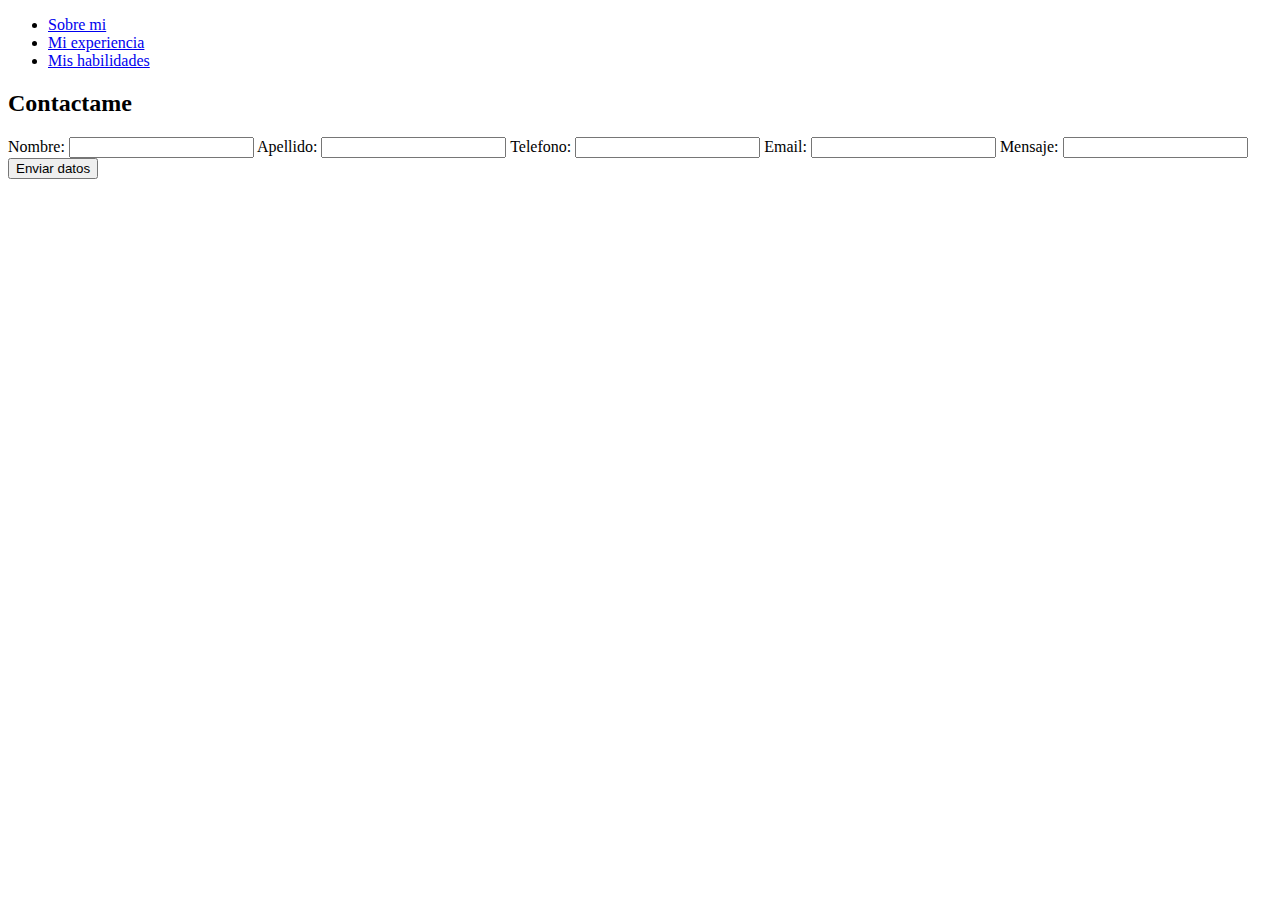
==== contacto.html @ baa680e2 "Primera iteración" ====
<!DOCTYPE html>
<html>

<head>
</head>

<body>
    <nav>
        <ul>
            <li> <a href="index.html"> Sobre mi</a></li>
            <li> <a href="experiencia.html"> Mi experiencia</a></li>
            <li> <a href="habilidades.html"> Mis habilidades</a></li>
        </ul>
    </nav>
    <section>
        <h2> Contactame</h2>
        <form method="post">
            <label for="nombre">Nombre: </label>
            <input name="nombre" id="nombre" placeholder="" required>

            <label for="apellido">Apellido: </label>
            <input name="apellido" id="apellido" placeholder="" required>

            <label for="telefono">Telefono: </label>
            <input name="telefono" id="telefono" placeholder="" required>

            <label for="email">Email: </label>
            <input name="email" id="email" placeholder="" required>

            <label for="mensaje">Mensaje: </label>
            <input name="mensaje" id="mensaje" placeholder="" required>

            <input type="submit" value="Enviar datos">
        </form>
    </section>
</body>

</html>
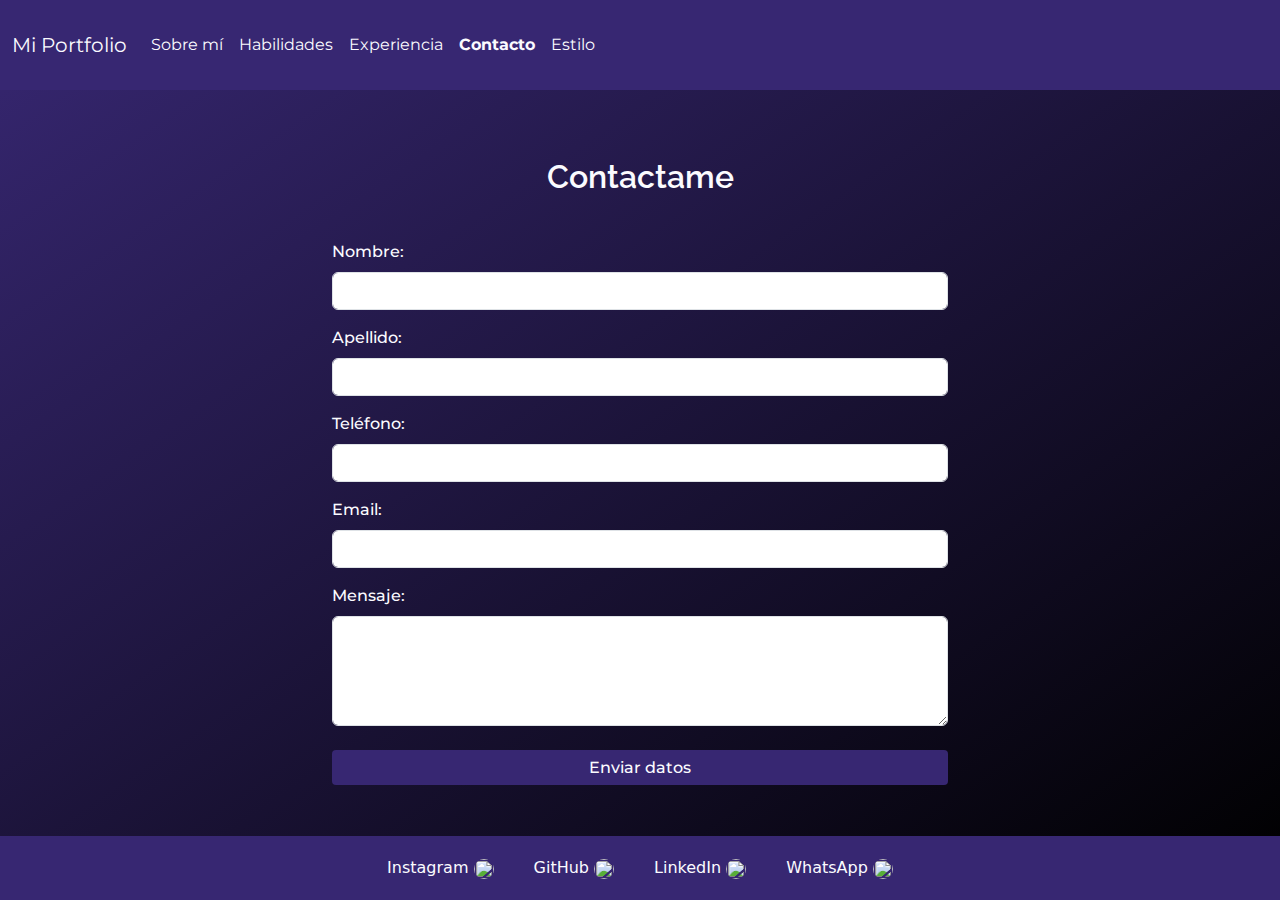
==== commit 78e823b1: "Cuarta iteracion" ====
--- a/contacto.html
+++ b/contacto.html
@@ -2,37 +2,108 @@
 <html>
 
 <head>
+    <title>Contacto</title>
+
+    <link href="https://cdn.jsdelivr.net/npm/bootstrap@5.3.3/dist/css/bootstrap.min.css" rel="stylesheet"
+        integrity="sha384-QWTKZyjpPEjISv5WaRU9OFeRpok6YctnYmDr5pNlyT2bRjXh0JMhjY6hW+ALEwIH" crossorigin="anonymous">
+    <link id="estilo" rel="stylesheet" href="css/styleDark.css">
+    <meta charset="UTF-8">
+    <link rel="preconnect" href="https://fonts.googleapis.com">
+    <link rel="preconnect" href="https://fonts.gstatic.com" crossorigin>
+    <link href="https://fonts.googleapis.com/css2?family=Montserrat:ital,wght@0,100..900;1,100..900&display=swap"
+        rel="stylesheet">
+    <link href="https://fonts.googleapis.com/css2?family=Raleway:ital,wght@0,100..900;1,100..900&display=swap"
+        rel="stylesheet">
+    <link href="https://fonts.googleapis.com/css2?family=Alef:wght@400;700&display=swap" rel="stylesheet">
 </head>
 
-<body>
-    <nav>
-        <ul>
-            <li> <a href="index.html"> Sobre mi</a></li>
-            <li> <a href="experiencia.html"> Mi experiencia</a></li>
-            <li> <a href="habilidades.html"> Mis habilidades</a></li>
-        </ul>
+<body class="pb-5 grad">
+    <nav class="navbar navbar-expand-lg nav1">
+        <div class="container-fluid">
+            <a class="navbar-brand" href="#">Mi Portfolio</a>
+            <button class="navbar-toggler" type="button" data-bs-toggle="collapse" data-bs-target="#navbarNavAltMarkup"
+                aria-controls="navbarNavAltMarkup" aria-expanded="false" aria-label="Toggle navigation">
+                <span class="navbar-toggler-icon"></span>
+            </button>
+            <div class="collapse navbar-collapse" id="navbarNavAltMarkup">
+                <div class="navbar-nav">
+                    <a class="nav-link" aria-current="page" href="index.html">Sobre mí</a>
+                    <a class="nav-link" href="habilidades.html">Habilidades</a>
+                    <a class="nav-link" href="experiencia.html">Experiencia</a>
+                    <a class="nav-link active" href="contacto.html">Contacto</a>
+                    <button class="nav-link" onclick="cambiarEstilo()">Estilo</button>
+
+                </div>
+            </div>
+        </div>
     </nav>
     <section>
-        <h2> Contactame</h2>
-        <form method="post">
-            <label for="nombre">Nombre: </label>
-            <input name="nombre" id="nombre" placeholder="" required>
+        <div class="container-lg my-5 contacto">
 
-            <label for="apellido">Apellido: </label>
-            <input name="apellido" id="apellido" placeholder="" required>
+            <h2 class="text-right mb-4">Contactame</h2>
+            <form action="https://formsubmit.co/rubioloema@gmail.com" method="post">
+                <div class="mb-3">
+                    <label for="nombre" class="form-label">Nombre:</label>
+                    <input type="text" class="form-control" name="nombre" id="nombre" placeholder="" required>
+                </div>
+                <div class="mb-3">
+                    <label for="apellido" class="form-label">Apellido:</label>
+                    <input type="text" class="form-control" name="apellido" id="apellido" placeholder="" required>
+                </div>
+                <div class="mb-3">
+                    <label for="telefono" class="form-label">Teléfono:</label>
+                    <input type="tel" class="form-control" name="telefono" id="telefono" placeholder="" required>
+                </div>
+                <div class="mb-3">
+                    <label for="email" class="form-label">Email:</label>
+                    <input type="email" class="form-control" name="email" id="email" placeholder="" required>
+                </div>
+                <div class="mb-4">
+                    <label for="mensaje" class="form-label">Mensaje:</label>
+                    <textarea class="form-control" name="mensaje" id="mensaje" rows="4" placeholder=""
+                        required></textarea>
+                </div>
+                <div class="d-grid">
+                    <button type="submit" class="boton border border-0 rounded-1">Enviar datos</button>
+                </div>
+            </form>
 
-            <label for="telefono">Telefono: </label>
-            <input name="telefono" id="telefono" placeholder="" required>
+        </div>
 
-            <label for="email">Email: </label>
-            <input name="email" id="email" placeholder="" required>
+    </section>
 
-            <label for="mensaje">Mensaje: </label>
-            <input name="mensaje" id="mensaje" placeholder="" required>
+    <footer>
+        <div class="barraInferior">
+            <a class="nav-link" href="https://www.instagram.com/emanuel.rubiolo/">Instagram <img
+                    src="images/logos/ig.png" class="logo rounded-circle"></a>
+            <a class="nav-link" href="https://github.com/emanuelrubiolo"> GitHub <img src="images/logos/gh.png"
+                    class="logo rounded-circle"></a>
+            <a class="nav-link" href="https://www.linkedin.com/in/emanuel-rubiolo-7654a41b4/"> LinkedIn <img
+                    src="images/logos/in.png" class="logo rounded-circle"></a>
+            <a class="nav-link" href="https://wa.me/5493563408569">WhatsApp <img src="images/logos/wp.png"
+                    class="logo rounded-circle"></a>
+        </div>
+    </footer>
+    <script src="https://cdn.jsdelivr.net/npm/bootstrap@5.3.3/dist/js/bootstrap.bundle.min.js"
+        integrity="sha384-YvpcrYf0tY3lHB60NNkmXc5s9fDVZLESaAA55NDzOxhy9GkcIdslK1eN7N6jIeHz" crossorigin="anonymous">
+    </script>
+    <script>
+        window.onload = function () {
+            var estiloGuardado = localStorage.getItem('estilo');
+            if (estiloGuardado) {
+                document.getElementById('estilo').setAttribute('href', estiloGuardado);
+            }
+        };
 
-            <input type="submit" value="Enviar datos">
-        </form>
-    </section>
+        function cambiarEstilo() {
+            var hojaEstilo = document.getElementById('estilo');
+            var nuevoEstilo = hojaEstilo.getAttribute('href') === 'css/styleDark.css' ? 'css/styleLight.css' :
+                'css/styleDark.css';
+            hojaEstilo.setAttribute('href', nuevoEstilo);
+            localStorage.setItem('estilo', nuevoEstilo);
+        }
+    </script>
+
 </body>
 
 </html>--- a/css/styleDark.css
+++ b/css/styleDark.css
@@ -0,0 +1,179 @@
+body {
+    background-color: #372772;
+}
+
+
+.barraInferior {
+    position: fixed;
+    bottom: 0%;
+    display: flex;
+    background-color: #372772;
+    width: 100%;
+    justify-content: center;
+}
+
+.barraInferior .nav-link {
+    padding: 20px;
+    color: #FBFBFF;
+    size: 20px;
+
+}
+
+.nav1 {
+    background-color: #372772;
+    font-family: "Montserrat", sans-serif;
+    font-optical-sizing: auto;
+    font-weight: 400;
+    font-style: normal;
+
+    height: 90px;
+}
+
+.nav1 .nav-link {
+    color: #FBFBFF;
+}
+
+.nav1 .nav-link.active {
+    color: #FBFBFF;
+    font-weight: 700;
+}
+
+.nav1 .navbar-brand {
+    color: #FBFBFF;
+}
+
+
+.herramientas {
+    padding-top: 3%;
+
+}
+
+
+.contacto {
+    width: 50%;
+    min-width: 350px;
+    justify-content: start;
+}
+
+
+.justificado {
+    text-align: justify;
+}
+
+h1 {
+
+    text-align: center;
+
+    font-family: "Raleway", sans-serif;
+    font-optical-sizing: auto;
+    font-weight: 800;
+    font-style: normal;
+    color: #FBFBFF;
+}
+
+h2 {
+    padding: 20px;
+    text-align: center;
+
+    font-family: "Raleway", sans-serif;
+    font-optical-sizing: auto;
+    font-weight: 600;
+    font-style: normal;
+    color: #FBFBFF;
+}
+
+h3 {
+
+    text-align: center;
+
+
+    font-style: normal;
+    color: #FBFBFF;
+
+    font-family: "Alef", sans-serif;
+    font-weight: 400;
+    font-style: normal;
+}
+
+h4 {
+    padding: 20px;
+    text-align: center;
+    font-family: "Montserrat", sans-serif;
+    font-optical-sizing: auto;
+    font-weight: 600;
+    font-style: normal;
+    color: #FBFBFF;
+}
+
+
+
+.card-body {
+    padding: 1.5rem;
+}
+
+.card {
+    background-color: #37277200;
+    border-radius: 20px;
+    border: 2px solid #fff;
+
+}
+
+p {
+    color: #FBFBFF;
+    font-family: "Montserrat", sans-serif;
+    font-optical-sizing: auto;
+    font-weight: 300;
+    font-style: normal;
+}
+
+ul {
+    color: #FBFBFF;
+    font-family: "Montserrat", sans-serif;
+    font-optical-sizing: auto;
+    font-weight: 300;
+}
+
+.form-label {
+    color: #FBFBFF;
+    font-family: "Montserrat", sans-serif;
+    font-optical-sizing: auto;
+    font-weight: 500;
+}
+
+
+.fotoPerfil {
+    width: 200px;
+    border: 5px solid #6c757d;
+    box-shadow: 0 4px 8px rgba(0, 0, 0, 0.1);
+}
+
+.grad {
+    background: linear-gradient(to bottom right, #372772, #000000);
+}
+
+.gris {
+    color: #cecece
+}
+
+.display-4 {
+    font-weight: 700;
+    color: #343a40;
+}
+
+.logo {
+
+    width: 20px;
+    height: 20px;
+
+}
+
+.boton {
+    background-color: #372772;
+    color: #FBFBFF;
+    font-family: "Montserrat", sans-serif;
+    font-optical-sizing: auto;
+    font-weight: 500;
+    font-style: normal;
+
+    height: 35px;
+}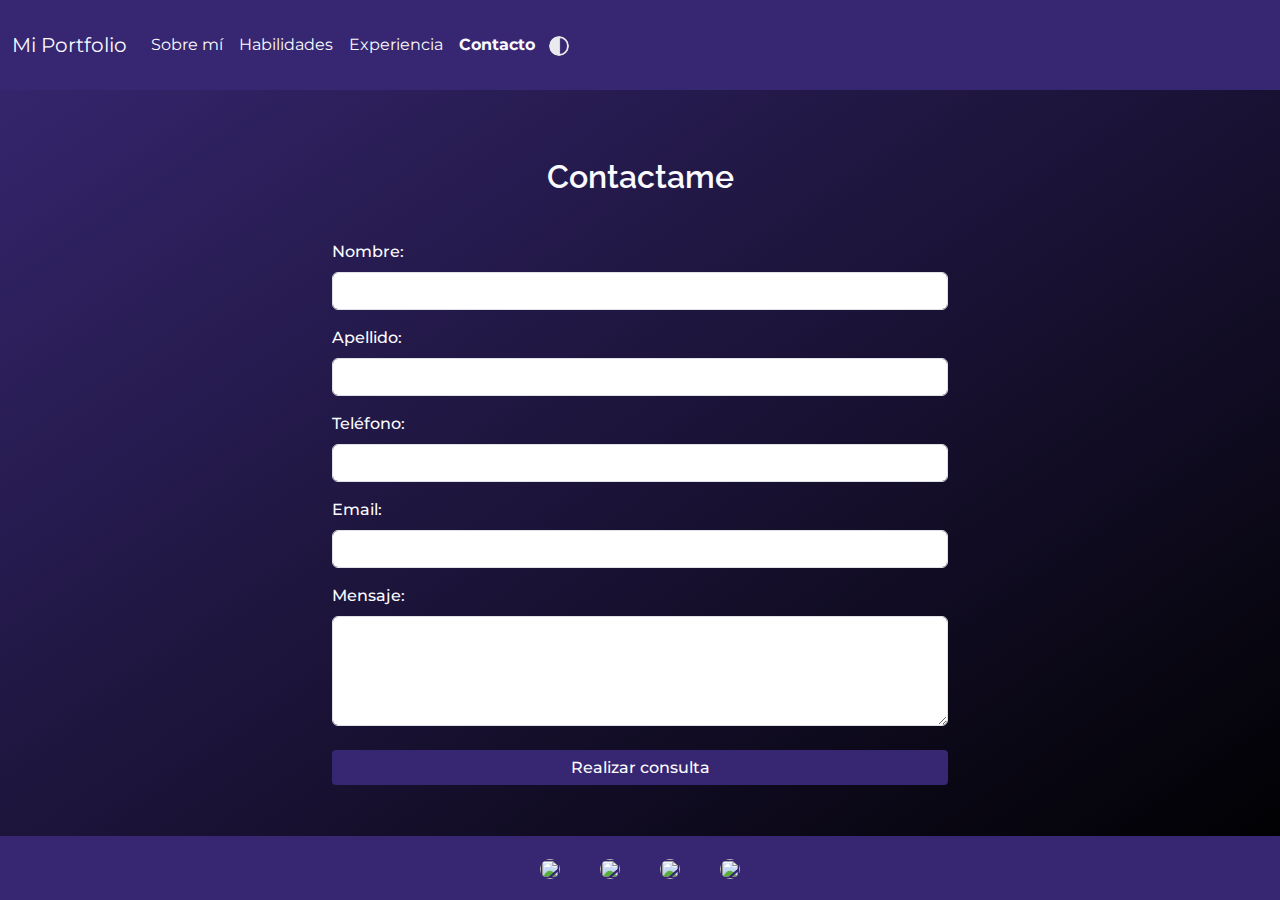
==== commit bd6e9a44: "Quinta iteracion" ====
--- a/contacto.html
+++ b/contacto.html
@@ -31,8 +31,8 @@
                     <a class="nav-link" href="habilidades.html">Habilidades</a>
                     <a class="nav-link" href="experiencia.html">Experiencia</a>
                     <a class="nav-link active" href="contacto.html">Contacto</a>
-                    <button class="nav-link" onclick="cambiarEstilo()">Estilo</button>
-
+                    <button class="btn1" onclick="cambiarEstilo()"> <img src="images/logos/darklight.png"
+                            class="logo rounded-circle"></button>
                 </div>
             </div>
         </div>
@@ -64,7 +64,7 @@
                         required></textarea>
                 </div>
                 <div class="d-grid">
-                    <button type="submit" class="boton border border-0 rounded-1">Enviar datos</button>
+                    <button type="submit" class="boton border border-0 rounded-1">Realizar consulta</button>
                 </div>
             </form>
 
@@ -74,14 +74,14 @@
 
     <footer>
         <div class="barraInferior">
-            <a class="nav-link" href="https://www.instagram.com/emanuel.rubiolo/">Instagram <img
-                    src="images/logos/ig.png" class="logo rounded-circle"></a>
-            <a class="nav-link" href="https://github.com/emanuelrubiolo"> GitHub <img src="images/logos/gh.png"
-                    class="logo rounded-circle"></a>
-            <a class="nav-link" href="https://www.linkedin.com/in/emanuel-rubiolo-7654a41b4/"> LinkedIn <img
-                    src="images/logos/in.png" class="logo rounded-circle"></a>
-            <a class="nav-link" href="https://wa.me/5493563408569">WhatsApp <img src="images/logos/wp.png"
-                    class="logo rounded-circle"></a>
+            <a class="nav-link" href="https://www.instagram.com/emanuel.rubiolo/"><img src="images/logos/ig.png"
+                    class="logo rounded-circle"> </a>
+            <a class="nav-link" href="https://github.com/emanuelrubiolo"><img src="images/logos/gh.png"
+                    class="logo rounded-circle"> </a>
+            <a class="nav-link" href="https://www.linkedin.com/in/emanuel-rubiolo-7654a41b4/"><img
+                    src="images/logos/in.png" class="logo rounded-circle"> </a>
+            <a class="nav-link" href="https://wa.me/5493563408569"> <img src="images/logos/wp.png"
+                    class="logo rounded-circle"> </a>
         </div>
     </footer>
     <script src="https://cdn.jsdelivr.net/npm/bootstrap@5.3.3/dist/js/bootstrap.bundle.min.js"
--- a/css/styleDark.css
+++ b/css/styleDark.css
@@ -176,4 +176,9 @@
     font-style: normal;
 
     height: 35px;
+}
+
+.btn1{
+    background-color: transparent;
+    border: transparent;
 }